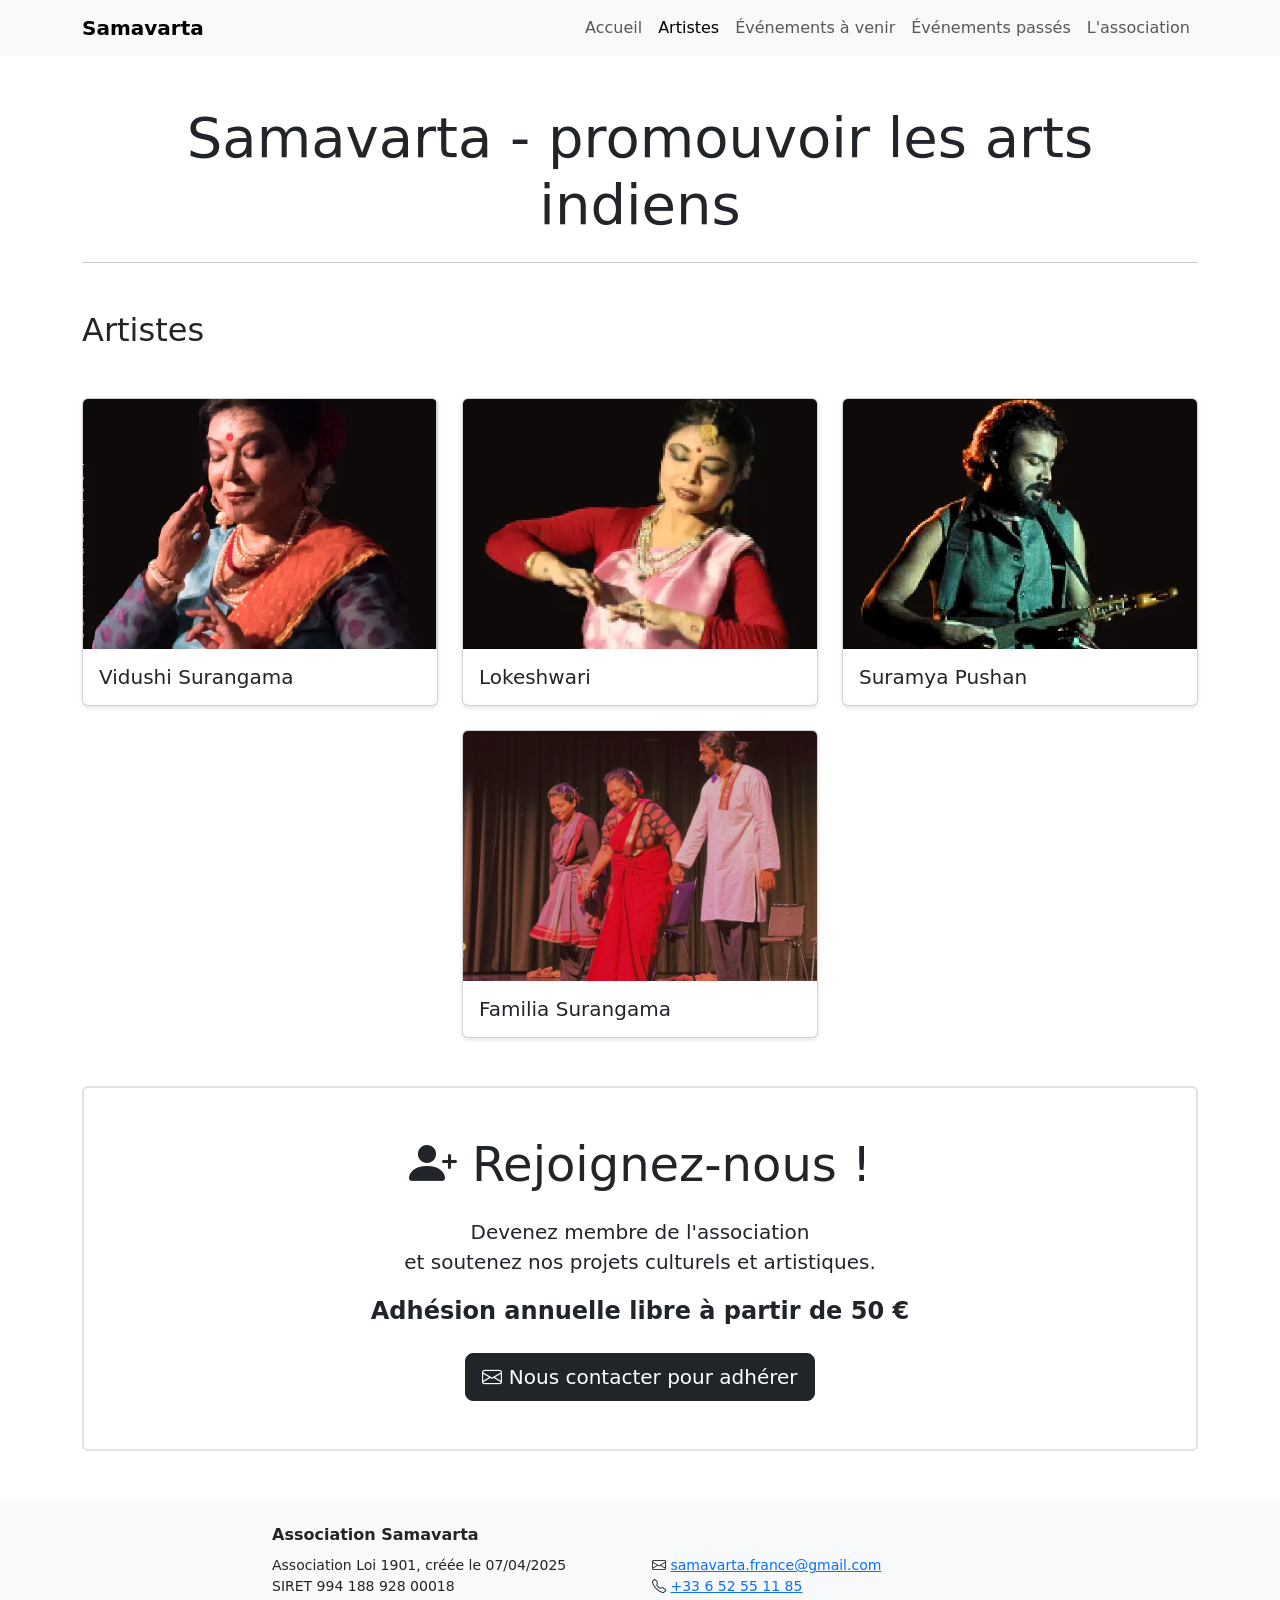
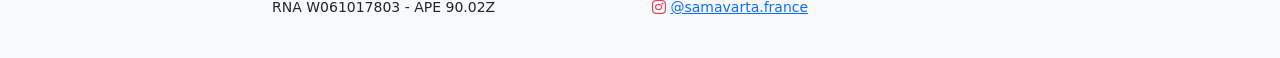
==== artists.html @ 562332ce "V1 of full revamp : multiple pages - Artistes - Événements à venir - Événements passés - L'associati" ====
<!DOCTYPE html>
<html lang="fr">
<head>
    <meta charset="UTF-8">
    <meta name="viewport" content="width=device-width, initial-scale=1.0">
    <title>Artistes - Samavarta - Association Loi 1901</title>

    <link rel="canonical" href="https://samavarta-france.github.io/artists.html">
    <link rel="icon" type="image/x-icon" href="favicons/favicon.ico">
    <link rel="icon" type="image/png" sizes="32x32" href="favicons/favicon-32x32.png">
    <link rel="icon" type="image/png" sizes="16x16" href="favicons/favicon-16x16.png">
    <link rel="apple-touch-icon" sizes="180x180" href="favicons/apple-touch-icon.png">

    <meta name="description"
          content="Découvrez les artistes de l'association Samavarta : Vidushi Surangama, Lokeshwari, Suramya Pushan et Familia Surangama.">
    <meta name="keywords"
          content="Samavarta, artistes, Vidushi Surangama, Lokeshwari, Suramya Pushan, Familia Surangama, Kathak, danse indienne, musique indienne">

    <link href="https://cdn.jsdelivr.net/npm/bootstrap@5.3.8/dist/css/bootstrap.min.css"
          rel="stylesheet"
          integrity="sha384-sRIl4kxILFvY47J16cr9ZwB07vP4J8+LH7qKQnuqkuIAvNWLzeN8tE5YBujZqJLB"
          crossorigin="anonymous"
    >
    <link rel="stylesheet" href="https://cdn.jsdelivr.net/npm/bootstrap-icons@1.13.1/font/bootstrap-icons.min.css">
    <link rel="stylesheet" href="styles.css">
</head>
<body>

<header>
    <nav class="navbar navbar-expand-lg navbar-light bg-light">
        <div class="container">
            <a class="navbar-brand fw-bold" href="index.html">Samavarta</a>
            <button class="navbar-toggler" type="button" data-bs-toggle="collapse" data-bs-target="#navbarNav" aria-controls="navbarNav" aria-expanded="false" aria-label="Toggle navigation">
                <span class="navbar-toggler-icon"></span>
            </button>
            <div class="collapse navbar-collapse" id="navbarNav">
                <ul class="navbar-nav ms-auto">
                    <li class="nav-item">
                        <a class="nav-link" href="index.html">Accueil</a>
                    </li>
                    <li class="nav-item">
                        <a class="nav-link active" aria-current="page" href="artists.html">Artistes</a>
                    </li>
                    <li class="nav-item">
                        <a class="nav-link" href="evenements-a-venir.html">Événements à venir</a>
                    </li>
                    <li class="nav-item">
                        <a class="nav-link" href="evenements-passes.html">Événements passés</a>
                    </li>
                    <li class="nav-item">
                        <a class="nav-link" href="association.html">L'association</a>
                    </li>
                </ul>
            </div>
        </div>
    </nav>

    <div class="container mt-5">
        <div class="row">
            <div class="col-12">
                <h1 class="display-4 text-center">Samavarta - promouvoir les arts indiens</h1>
            </div>
        </div>
    </div>
</header>

<main>
    <div class="container">
        <div class="row">
            <div class="col-12">
                <hr>

                <section>
                    <h2 class="mt-5">Artistes</h2>

                    <div class="row mt-4 justify-content-center g-4">

                        <div class="col-12 col-sm-6 col-lg-4">
                            <a href="artist/surangama.html" class="card-link"
                               aria-label="En savoir plus sur Vidushi Surangama">
                                <div class="card pdf-preview-card">
                                    <picture>
                                        <source srcset="ressources/thumbnails/Surangama_thumb.webp" type="image/webp">
                                        <img src="ressources/Surangama.png" class="card-img-top"
                                             alt="Vidushi Surangama">
                                    </picture>
                                    <div class="card-body">
                                        <h3 class="card-title mb-0 fs-5">Vidushi Surangama</h3>
                                    </div>
                                </div>
                            </a>
                            <script type="application/ld+json">
                                {
                                    "@context": "https://schema.org",
                                    "@type": "Person",
                                    "honorificPrefix": "Vidushi",
                                    "givenName": "Surangama",
                                    "image": "https://samavarta-france.github.io/ressources/Surangama.png",
                                    "url": "https://samavarta-france.github.io/ressources/Surangama-Portfolio.pdf",
                                    "jobTitle": "Danseuse Kathak et Chorégraphe",
                                    "description": "Danseuse passionnée ayant obtenu la médaille d'or en Sangeet Praveen. Maîtrise en psychologie appliquée intégrée au Kathak. Directrice du Deodar Suchanda Sangitalaya depuis 1991. Lauréate du Prix Bharat Jyoti (2010) et honorée par UNESCO-Sahapedia (2018).",
                                    "knowsAbout": [
                                        "Danse Kathak",
                                        "Chorégraphie",
                                        "Thérapie par les arts du spectacle",
                                        "Mudra (gestes des mains)",
                                        "Psychologie appliquée",
                                        "Rabindra Sangeet",
                                        "Musique classique occidentale"
                                    ],
                                    "hasOccupation": {
                                        "@type": "Occupation",
                                        "name": "Danseuse et Chorégraphe Kathak",
                                        "occupationalCategory": "Performing Arts"
                                    },
                                    "alumniOf": [
                                        {
                                            "@type": "EducationalOrganization",
                                            "name": "Prayag Sangit Samity",
                                            "location": "Allahabad, Inde"
                                        },
                                        {
                                            "@type": "EducationalOrganization",
                                            "name": "Rabindra Bharati University",
                                            "location": "Kolkata, Inde"
                                        }
                                    ],
                                    "award": [
                                        "Prix Bharat Jyoti de l'IIFS (2010)",
                                        "Honneur UNESCO-Sahapedia pour recherche sur les Mudra (2018)",
                                        "Médaille d'or Sangeet Praveen (première position en Inde)"
                                    ],
                                    "worksFor": {
                                        "@type": "EducationalOrganization",
                                        "name": "Deodar Suchanda Sangitalaya",
                                        "foundingDate": "1991",
                                        "address": {
                                            "@type": "PostalAddress",
                                            "streetAddress": "16/1, Deodar Street, Ballygunge",
                                            "addressLocality": "Kolkata",
                                            "postalCode": "700019",
                                            "addressRegion": "West Bengal",
                                            "addressCountry": "IN"
                                        },
                                        "telephone": "+91-93309-76800",
                                        "email": "info.suchandasangitalaya@gmail.com",
                                        "sameAs": [
                                            "https://www.facebook.com/suchandasangitalaya/",
                                            "https://in.linkedin.com/company/deodar-suchanda-sangitalaya"
                                        ]
                                    },
                                    "memberOf": {
                                        "@type": "Organization",
                                        "name": "Association Samavarta",
                                        "url": "https://samavarta-france.github.io/"
                                    },
                                    "performerIn": {
                                        "@type": "PerformingGroup",
                                        "name": "Association Samavarta"
                                    },
                                    "nationality": {
                                        "@type": "Country",
                                        "name": "Inde"
                                    },
                                    "subjectOf": {
                                        "@type": "CreativeWork",
                                        "name": "Portfolio artistique - Vidushi Surangama",
                                        "url": "https://samavarta-france.github.io/ressources/Surangama-Portfolio.pdf",
                                        "encodingFormat": "application/pdf",
                                        "description": "Portfolio complet présentant la carrière de danseuse Kathak, chorégraphe et thérapeute par les arts du spectacle"
                                    }
                                }
                            </script>
                        </div>

                        <div class="col-12 col-sm-6 col-lg-4">
                            <a href="artist/lokeshwari.html" class="card-link"
                               aria-label="En savoir plus sur Lokeshwari">
                                <div class="card pdf-preview-card">
                                    <picture>
                                        <source srcset="ressources/thumbnails/Lokeshwari_thumb.webp" type="image/webp">
                                        <img src="ressources/Lokeshwari.png" class="card-img-top"
                                             alt="Lokeshwari">
                                    </picture>
                                    <div class="card-body">
                                        <h3 class="card-title mb-0 fs-5">Lokeshwari</h3>
                                    </div>
                                </div>
                            </a>
                            <script type="application/ld+json">
                                {
                                    "@context": "https://schema.org",
                                    "@type": "Person",
                                    "name": "Lokeshwari",
                                    "givenName": "Lokeshwari",
                                    "image": "https://samavarta-france.github.io/ressources/Lokeshwari.png",
                                    "url": "https://samavarta-france.github.io/ressources/Lokeshwari-Portfolio.pdf",
                                    "jobTitle": "Danseuse Kathak et Chorégraphe",
                                    "description": "Danseuse polyvalente avec certifications en Kathak et Rabindranritya. M.Phil en études sur les femmes (Université Jadavpur). Ancienne enseignante au Centre Culturel Swami Vivekananda de l'Ambassade de l'Inde à Pékin (2016-2020). Master en études sur les migrations (Université Côte d'Azur).",
                                    "knowsAbout": [
                                        "Danse Kathak",
                                        "Rabindranritya (danse de Tagore)",
                                        "Chorégraphie",
                                        "ScreenDance",
                                        "Histoire",
                                        "Études sur les femmes",
                                        "Études sur les migrations"
                                    ],
                                    "hasOccupation": {
                                        "@type": "Occupation",
                                        "name": "Danseuse et Chorégraphe Kathak",
                                        "occupationalCategory": "Performing Arts"
                                    },
                                    "alumniOf": [
                                        {
                                            "@type": "EducationalOrganization",
                                            "name": "Prayag Sangit Samiti",
                                            "location": "Allahabad, Inde"
                                        },
                                        {
                                            "@type": "EducationalOrganization",
                                            "name": "Bhatkhande Sangit Vidyapith",
                                            "location": "Lucknow, Inde"
                                        },
                                        {
                                            "@type": "EducationalOrganization",
                                            "name": "Bengal Music College"
                                        },
                                        {
                                            "@type": "EducationalOrganization",
                                            "name": "Jadavpur University",
                                            "location": "Kolkata, Inde"
                                        },
                                        {
                                            "@type": "EducationalOrganization",
                                            "name": "Université Côte d'Azur",
                                            "location": "Nice, France"
                                        }
                                    ],
                                    "relatedTo": {
                                        "@type": "Person",
                                        "name": "Vidushi Surangama",
                                        "description": "Mère et professeure"
                                    },
                                    "colleague": {
                                        "@type": "Person",
                                        "name": "Suramya Pushan",
                                        "description": "Frère et collaborateur ScreenDance"
                                    },
                                    "workLocation": [
                                        {
                                            "@type": "Place",
                                            "name": "Nice, France"
                                        },
                                        {
                                            "@type": "Place",
                                            "name": "Pékin, Chine"
                                        },
                                        {
                                            "@type": "Place",
                                            "name": "Kolkata, Inde"
                                        }
                                    ],
                                    "sameAs": [
                                        "https://www.youtube.com/@lokeshwaridasgupta2053"
                                    ],
                                    "memberOf": {
                                        "@type": "Organization",
                                        "name": "Association Samavarta",
                                        "url": "https://samavarta-france.github.io/"
                                    },
                                    "performerIn": {
                                        "@type": "PerformingGroup",
                                        "name": "Association Samavarta"
                                    },
                                    "nationality": {
                                        "@type": "Country",
                                        "name": "Inde"
                                    },
                                    "subjectOf": {
                                        "@type": "CreativeWork",
                                        "name": "Portfolio artistique - Lokeshwari",
                                        "url": "https://samavarta-france.github.io/ressources/Lokeshwari-Portfolio.pdf",
                                        "encodingFormat": "application/pdf",
                                        "description": "Portfolio complet présentant la carrière de danseuse Kathak, chorégraphe et chercheuse"
                                    }
                                }
                            </script>
                        </div>

                        <div class="col-12 col-sm-6 col-lg-4">
                            <a href="artist/suramya-pushan.html" class="card-link"
                               aria-label="En savoir plus sur Suramya Pushan">
                                <div class="card pdf-preview-card">
                                    <picture>
                                        <source srcset="ressources/thumbnails/Suramya_thumb.webp" type="image/webp">
                                        <img src="ressources/Suramya.png" class="card-img-top"
                                             alt="Suramya Pushan">
                                    </picture>
                                    <div class="card-body">
                                        <h3 class="card-title mb-0 fs-5">Suramya Pushan</h3>
                                    </div>
                                </div>
                            </a>
                            <script type="application/ld+json">
                                {
                                    "@context": "https://schema.org",
                                    "@type": "Person",
                                    "name": "Suramya Pushan",
                                    "givenName": "Suramya Pushan",
                                    "image": "https://samavarta-france.github.io/ressources/Suramya.png",
                                    "url": "https://samavarta-france.github.io/ressources/Suramya-Portfolio.pdf",
                                    "jobTitle": "Musicien, Anthropologue et Artiste Multidisciplinaire",
                                    "description": "Artiste aux multiples facettes avec formation classique au tabla et au chant. Deux masters en anthropologie (Université d'Europe centrale) avec spécialisation en rituel, écologie, cognition et ethnomusicologie. Créateur de musique fusion mêlant mélodies traditionnelles indiennes et rock. Dramaturge et metteur en scène de 'Jynxed'.",
                                    "knowsAbout": [
                                        "Tabla (percussion indienne)",
                                        "Chant classique indien",
                                        "Anthropologie",
                                        "Ethnomusicologie",
                                        "Théâtre",
                                        "Réalisation cinématographique",
                                        "Peinture",
                                        "Musique fusion",
                                        "Rituel et écologie",
                                        "ScreenDance"
                                    ],
                                    "hasOccupation": [
                                        {
                                            "@type": "Occupation",
                                            "name": "Musicien",
                                            "occupationalCategory": "Performing Arts"
                                        },
                                        {
                                            "@type": "Occupation",
                                            "name": "Anthropologue",
                                            "occupationalCategory": "Social Sciences"
                                        },
                                        {
                                            "@type": "Occupation",
                                            "name": "Dramaturge",
                                            "occupationalCategory": "Performing Arts"
                                        }
                                    ],
                                    "alumniOf": [
                                        {
                                            "@type": "EducationalOrganization",
                                            "name": "Central European University",
                                            "description": "Deux masters en anthropologie - spécialisation en rituel, écologie, cognition et ethnomusicologie"
                                        }
                                    ],
                                    "performerIn": [
                                        {
                                            "@type": "PerformingGroup",
                                            "name": "Association Samavarta"
                                        },
                                        {
                                            "@type": "TheaterEvent",
                                            "name": "Jynxed - try not to",
                                            "startDate": "2024-04-04T19:00:00+05:30",
                                            "location": {
                                                "@type": "Place",
                                                "name": "Gyan Manch",
                                                "address": {
                                                    "@type": "PostalAddress",
                                                    "streetAddress": "11, Pretoria St, Elgin",
                                                    "addressLocality": "Kolkata",
                                                    "addressRegion": "West Bengal",
                                                    "postalCode": "700071",
                                                    "addressCountry": "IN"
                                                }
                                            },
                                            "description": "Pièce de théâtre absurdiste romantique - dramaturge et metteur en scène",
                                            "director": {
                                                "@type": "Person",
                                                "name": "Suramya Pushan"
                                            }
                                        }
                                    ],
                                    "relatedTo": {
                                        "@type": "Person",
                                        "name": "Vidushi Surangama",
                                        "description": "Mère"
                                    },
                                    "colleague": {
                                        "@type": "Person",
                                        "name": "Lokeshwari",
                                        "description": "Sœur et collaboratrice ScreenDance"
                                    },
                                    "homeLocation": {
                                        "@type": "Place",
                                        "name": "Kolkata, Inde"
                                    },
                                    "memberOf": {
                                        "@type": "Organization",
                                        "name": "Association Samavarta",
                                        "url": "https://samavarta-france.github.io/"
                                    },
                                    "nationality": {
                                        "@type": "Country",
                                        "name": "Inde"
                                    },
                                    "subjectOf": {
                                        "@type": "CreativeWork",
                                        "name": "Portfolio artistique - Suramya Pushan",
                                        "url": "https://samavarta-france.github.io/ressources/Suramya-Portfolio.pdf",
                                        "encodingFormat": "application/pdf",
                                        "description": "Portfolio complet présentant la carrière de musicien, anthropologue et artiste multidisciplinaire"
                                    }
                                }
                            </script>
                        </div>
                        <div class="col-12 col-sm-6 col-lg-4">
                            <a href="artist/familia-surangama.html" class="card-link"
                               aria-label="En savoir plus sur Familia Surangama">
                                <div class="card pdf-preview-card">
                                    <picture>
                                        <source srcset="ressources/thumbnails/Familia-Surangama-2025-01_B_thumb.webp"
                                                type="image/webp">
                                        <img src="ressources/Familia-Surangama-2025-01_B.png" class="card-img-top"
                                             alt="Familia Surangama">
                                    </picture>
                                    <div class="card-body">
                                        <h3 class="card-title mb-0 fs-5">Familia Surangama</h3>
                                    </div>
                                </div>
                            </a>
                        </div>
                    </div>
                </section>

                <section class="mt-5">
                    <div class="row">
                        <div class="col-12">
                            <div class="card border border-2">
                                <div class="card-body text-center py-5">
                                    <h2 class="card-title display-5 mb-4">
                                        <i class="bi bi-person-plus-fill"></i> Rejoignez-nous !
                                    </h2>
                                    <p class="lead mb-3">
                                        Devenez membre de l'association<br>
                                        et soutenez nos projets culturels et artistiques.
                                    </p>
                                    <p class="fs-4 mb-4">
                                        <strong>Adhésion annuelle libre à partir de 50 €</strong>
                                    </p>
                                    <a href="mailto:samavarta.france@gmail.com?subject=Demande%20d%27adh%C3%A9sion"
                                       class="btn btn-dark btn-lg">
                                        <i class="bi bi-envelope"></i> Nous contacter pour adhérer
                                    </a>
                                </div>
                            </div>
                        </div>
                    </div>
                </section>

            </div>
        </div>
    </div>
</main>

<footer class="bg-light mt-5 py-4">
    <div class="container">
        <div class="row">
            <div class="col-md-2"></div>
            <div class="col-md-4">
                <p class="fw-bold mb-2">Association Samavarta</p>
                <p class="small">
                    Association Loi 1901, créée le 07/04/2025<br>
                    SIRET 994 188 928 00018<br>
                    RNA W061017803 - APE 90.02Z
                </p>
            </div>
            <div class="col-md-4">
                <p class="fw-bold mb-2">&nbsp;</p>
                <p class="small">
                    <i class="bi bi-envelope"></i> <a href="mailto:samavarta.france@gmail.com">samavarta.france@gmail.com</a><br>
                    <i class="bi bi-telephone"></i> <a href="tel:+33652551185">+33 6 52 55 11 85</a><br>
                    <i class="bi bi-instagram"></i> <a href="https://www.instagram.com/samavarta.france" target="_blank"
                                                       rel="noopener noreferrer">@samavarta.france</a>
                </p>
            </div>
            <div class="col-md-2"></div>
        </div>
    </div>
</footer>

<script
        src="https://cdn.jsdelivr.net/npm/bootstrap@5.3.8/dist/js/bootstrap.bundle.min.js"
        integrity="sha384-FKyoEForCGlyvwx9Hj09JcYn3nv7wiPVlz7YYwJrWVcXK/BmnVDxM+D2scQbITxI"
        crossorigin="anonymous"
></script>

</body>
</html>
---- styles.css ----
.pdf-preview-card .card-img-top {
    width: 100%;
    height: 250px;
    object-fit: cover;
    object-position: center;
}

.card-link {
    text-decoration: none;
    color: inherit;
    display: block;
    transition: transform 0.2s;
}

.card-link:hover {
    transform: translateY(-5px);
    color: inherit;
}

.card-link .card {
    height: 100%;
    box-shadow: 0 2px 4px rgba(0, 0, 0, 0.1);
}

.card-link:hover .card {
    box-shadow: 0 4px 12px rgba(0, 0, 0, 0.2);
}

.profile-img {
    max-width: 400px;
    width: 100%;
    border-radius: 10px;
    box-shadow: 0 4px 8px rgba(0, 0, 0, 0.1);
}

.bi-instagram { color: #E4405F; }
.bi-facebook { color: #1877F2; }
.bi-linkedin { color: #0A66C2; }
.bi-twitter-x { color: #000000; }
.bi-youtube { color: #FF0000; }
.bi-whatsapp { color: #25D366; }
.bi-globe { color: #6c757d; }
.bi-link-45deg { color: #43E55E; }

.nav-card {
    transition: all 0.3s ease;
    cursor: pointer;
}

.nav-card:hover {
    transform: translateY(-8px);
    box-shadow: 0 8px 20px rgba(0, 0, 0, 0.15) !important;
}

.nav-card-link {
    text-decoration: none;
}

.nav-card-link:hover {
    text-decoration: none;
}
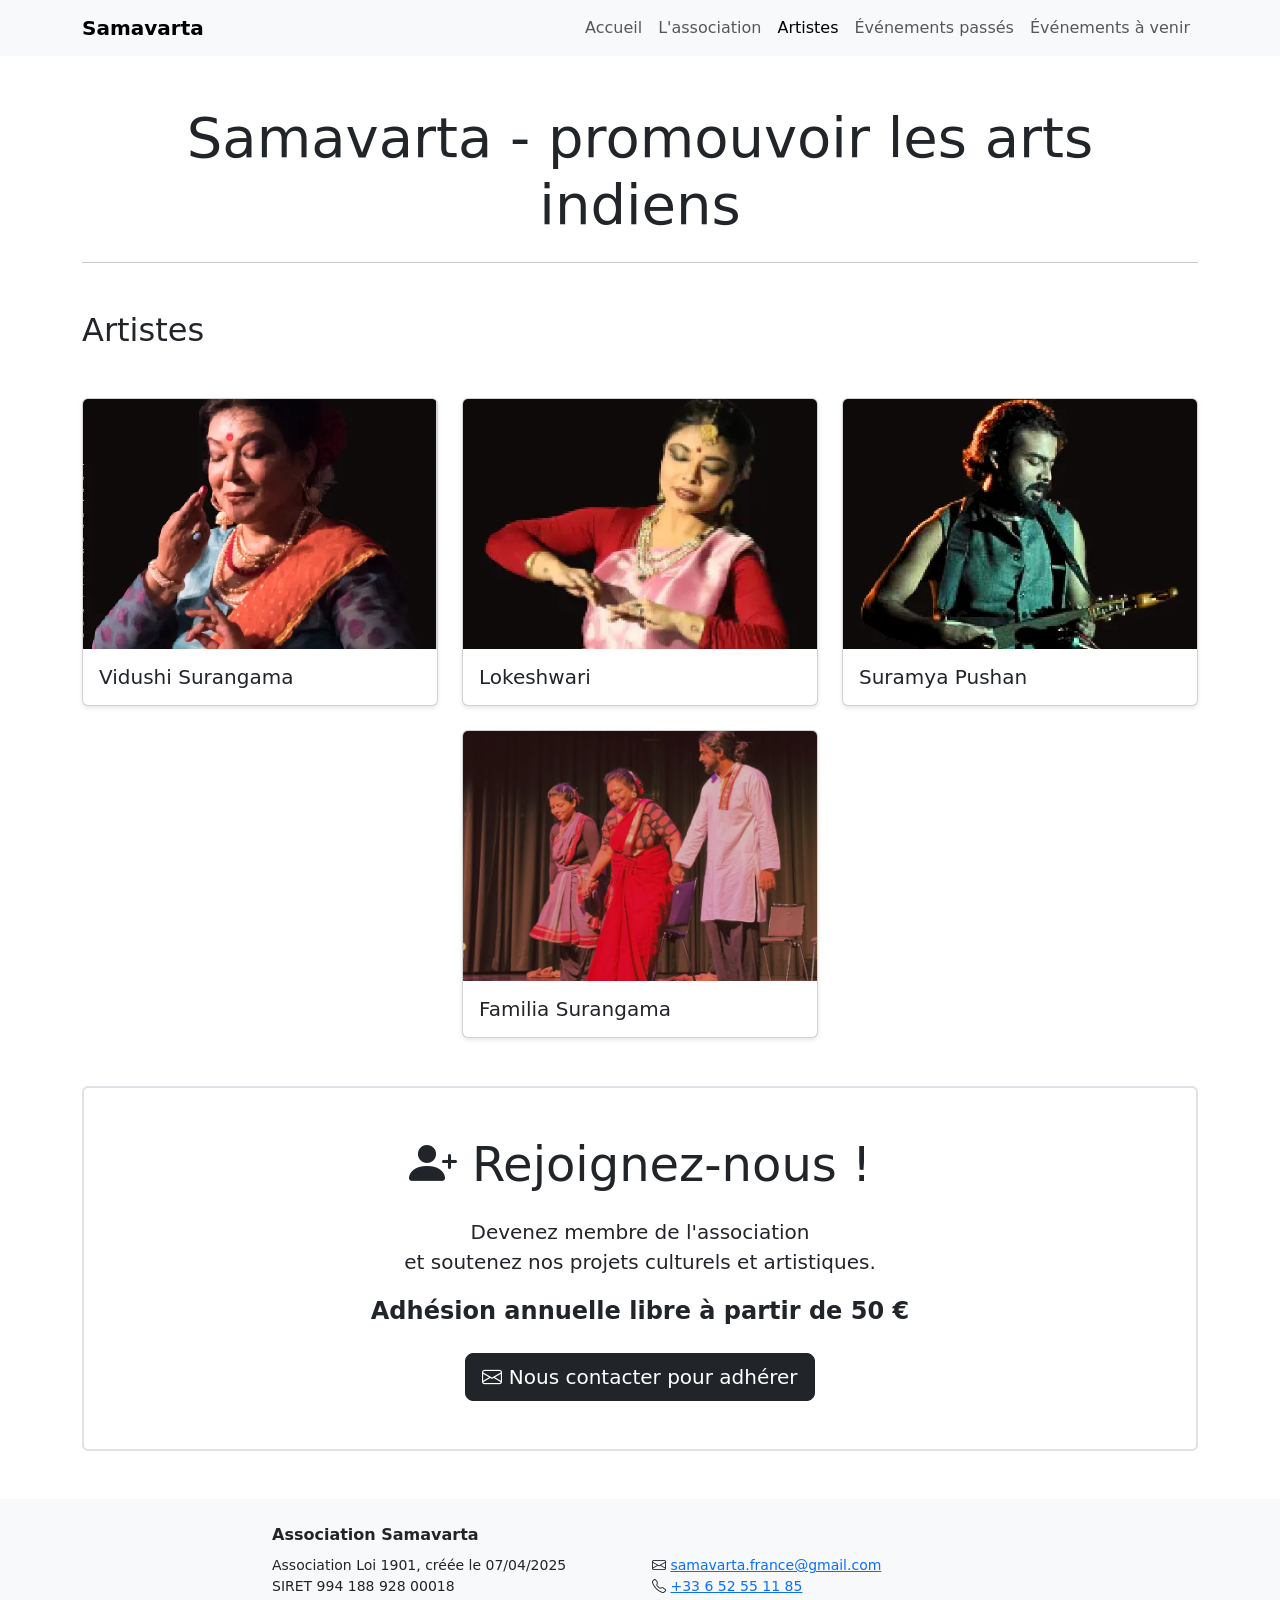
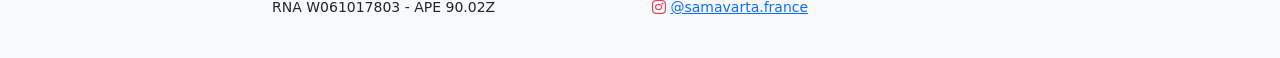
==== commit b2f66f76: "V2 of full revamp : multiple pages" ====
--- a/artists.html
+++ b/artists.html
@@ -39,16 +39,16 @@
                         <a class="nav-link" href="index.html">Accueil</a>
                     </li>
                     <li class="nav-item">
-                        <a class="nav-link active" aria-current="page" href="artists.html">Artistes</a>
+                        <a class="nav-link" href="association.html">L'association</a>
                     </li>
                     <li class="nav-item">
-                        <a class="nav-link" href="evenements-a-venir.html">Événements à venir</a>
+                        <a class="nav-link active" aria-current="page" href="artists.html">Artistes</a>
                     </li>
                     <li class="nav-item">
                         <a class="nav-link" href="evenements-passes.html">Événements passés</a>
                     </li>
                     <li class="nav-item">
-                        <a class="nav-link" href="association.html">L'association</a>
+                        <a class="nav-link" href="evenements-a-venir.html">Événements à venir</a>
                     </li>
                 </ul>
             </div>
